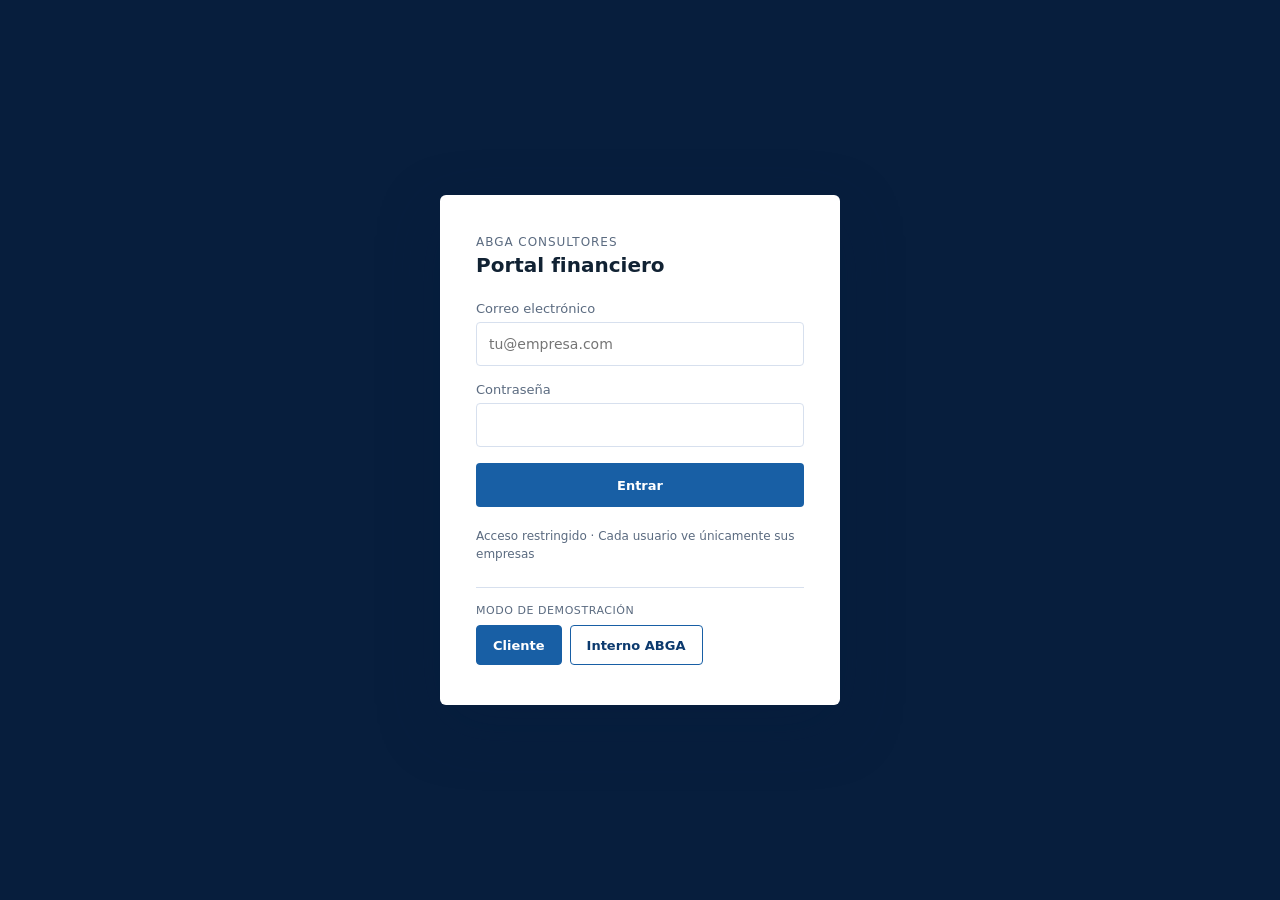
==== frontend/index.html @ 1085181a "Añadir plataforma ABGA (backend, frontend, legacy) Co-Authored-By: Claude Opus 5.5 <noreply@anthropi" ====
<!DOCTYPE html>
<html lang="es">
<head>
  <meta charset="utf-8">
  <meta name="viewport" content="width=device-width, initial-scale=1">
  <title>ABGA Consultores · Portal financiero</title>
  <link rel="stylesheet" href="estilos.css">
</head>
<body>

  <!-- ======================================================================
       LOGIN  (vista inicial. Queda oculta al entrar en la aplicación)
       El controlador puede ocultar #vista-login y mostrar #vista-app.
       ====================================================================== -->
  <section id="vista-login" class="vista visible" data-vista="login" aria-label="Acceso">
    <div class="pantalla-login">
      <div class="tarjeta-login" role="form" aria-label="Formulario de acceso">
        <div class="kickert">ABGA Consultores</div>
        <h1>Portal financiero</h1>

        <form id="form-login" novalidate>
          <div class="grupo">
            <label for="login-email">Correo electrónico</label>
            <input id="login-email" class="input" type="email" name="email" autocomplete="username" placeholder="tu@empresa.com" required>
          </div>
          <div class="grupo">
            <label for="login-password">Contraseña</label>
            <input id="login-password" class="input" type="password" name="password" autocomplete="current-password" required>
          </div>
          <button id="btn-entrar" class="boton principal completo lg" type="submit">Entrar</button>
        </form>

        <p class="registro">Acceso restringido · Cada usuario ve únicamente sus empresas</p>

        <div class="demo">
          <div class="demo-titulo">Modo de demostración</div>
          <div class="roles">
            <button id="btn-rol-cliente" class="boton-rol activo" type="button">Cliente</button>
            <button id="btn-rol-interno" class="boton-rol inactivo" type="button">Interno ABGA</button>
          </div>
        </div>
      </div>
    </div>
  </section>

  <!-- ======================================================================
       APLICACIÓN  (oculta mientras se está en el login)
       ====================================================================== -->
  <div id="vista-app" class="vista" data-vista="app">

    <!-- Cabecera: marca + subtítulo + usuario/rol + botón Salir -->
    <header class="cabecera">
      <div class="cabecera-marca">
        <span class="marca" id="cabecera-marca">ABGA Consultores</span>
        <span class="separador">·</span>
        <span class="subtitulo" id="cabecera-subtitulo">Portal financiero</span>
      </div>
      <div class="cabecera-acciones">
        <span class="cabecera-usuario" id="cabecera-usuario"><!-- nombre · rol --></span>
        <button id="btn-salir" class="boton-salir" type="button">Salir</button>
      </div>
    </header>

    <!-- Pestañas -->
    <nav class="pestanas" role="tablist" aria-label="Vistas del portal">
      <button id="tab-panel"    class="pestana activa" role="tab" aria-selected="true"  data-tab="panel"    type="button">Panel</button>
      <button id="tab-informes" class="pestana"        role="tab" aria-selected="false" data-tab="informes" type="button">Informes</button>
      <button id="tab-interno"  class="pestana"        role="tab" aria-selected="false" data-tab="interno"  type="button">Interno ABGA</button>
    </nav>

    <main class="contenedor">

      <!-- ======================================================================
           VISTA PANEL
           ====================================================================== -->
      <section id="vista-panel" class="vista visible" data-vista="panel" aria-label="Panel">

        <!-- Selectores Empresa / Ejercicio -->
        <div class="selectores">
          <div class="campo">
            <label for="select-empresa">Empresa</label>
            <select id="select-empresa" class="select-control" aria-label="Seleccionar empresa"><!-- opciones --></select>
          </div>
          <div class="campo">
            <label for="select-ejercicio">Ejercicio</label>
            <select id="select-ejercicio" class="select-control mini" aria-label="Seleccionar ejercicio"><!-- opciones --></select>
          </div>
        </div>
        <p id="ejercicio-en-curso" class="nota" hidden>Ejercicio en curso: los datos son parciales hasta el cierre del año.</p>

        <!-- Tarjeta de avisos -->
        <div id="avisos" class="avisos" hidden>
          <!-- El controlador inyecta .aviso con .punto.info / .punto.aviso -->
        </div>

        <!-- Tarjetas KPI -->
        <div id="kpi-grid" class="kpis" aria-label="Indicadores clave">
          <!-- El controlador inyecta .kpi con .etiqueta/.valor/.variacion -->
        </div>

        <!-- Contenedores de gráficas (rejilla de 2) -->
        <div class="graficas">
          <div class="tarjeta" id="grafica-mensual" aria-label="Ingresos y gastos por mes">
            <div class="cabecera-tarjeta">
              <h3>Ingresos y gastos por mes</h3>
              <div class="leyenda" id="legenda-mensual"><!-- leyenda --></div>
            </div>
            <svg id="svg-mensual" class="grafica" role="img" aria-label="Gráfica mensual"><!-- barras --></svg>
            <p class="insight" id="insight-mensual"></p>
            <div id="datos-mensual" class="tabla-scroll" hidden><!-- tabla de datos expandida --></div>
          </div>

          <div class="tarjeta" id="grafica-linea" aria-label="Resultado acumulado y tesorería">
            <div class="cabecera-tarjeta">
              <h3>Resultado acumulado y tesorería</h3>
              <div class="leyenda" id="legenda-linea"><!-- leyenda --></div>
            </div>
            <svg id="svg-linea" class="grafica" role="img" aria-label="Gráfica de líneas"><!-- líneas --></svg>
            <p class="insight" id="insight-linea"></p>
            <div id="datos-linea" class="tabla-scroll" hidden><!-- tabla de datos expandida --></div>
          </div>

          <div class="tarjeta" id="grafica-comparativa" aria-label="Comparativa interanual">
            <div class="cabecera-tarjeta">
              <h3>Comparativa interanual</h3>
              <div class="leyenda" id="legenda-comparativa"><!-- leyenda --></div>
            </div>
            <svg id="svg-comparativa" class="grafica" role="img" aria-label="Gráfica comparativa"><!-- barras --></svg>
            <p class="insight" id="insight-comparativa"></p>
            <div id="datos-comparativa" class="tabla-scroll" hidden><!-- tabla de datos expandida --></div>
          </div>

          <div class="tarjeta" id="grafica-gastos" aria-label="Dónde se va el dinero">
            <div class="cabecera-tarjeta">
              <h3>Dónde se va el dinero</h3>
            </div>
            <svg id="svg-gastos" class="grafica" role="img" aria-label="Gráfica de gastos"><!-- barras horizontales --></svg>
            <p class="insight" id="insight-gastos"></p>
            <div id="datos-gastos" class="tabla-scroll" hidden><!-- tabla de datos expandida --></div>
          </div>
        </div>

        <!-- Clientes y proveedores -->
        <div class="tarjeta" id="tarjeta-terceros" aria-label="Clientes y proveedores">
          <div class="cabecera-tarjeta">
            <h3>Clientes y proveedores</h3>
            <div style="display:flex;gap:8px;flex-wrap:wrap;">
              <input id="filtro-terceros" class="input sm" type="text" placeholder="Buscar tercero…" aria-label="Buscar tercero">
              <button id="btn-export-terceros" class="boton secundario" type="button">Exportar CSV</button>
            </div>
          </div>
          <div class="tabla-scroll">
            <table id="tabla-terceros" class="tabla-datos"><thead></thead><tbody></tbody></table>
          </div>
        </div>

        <!-- Cierre del ejercicio -->
        <div class="tarjeta" id="tarjeta-cierre" aria-label="Cierre del ejercicio">
          <div class="cabecera-tarjeta">
            <h3>Cierre del ejercicio</h3>
            <button id="btn-export-cierre" class="boton secundario" type="button">Exportar CSV</button>
          </div>
          <div class="tabla-scroll">
            <table id="tabla-cierre" class="tabla-datos"><thead></thead><tbody></tbody></table>
          </div>
        </div>

      </section>

      <!-- ======================================================================
           VISTA INFORMES
           ====================================================================== -->
      <section id="vista-informes" class="vista" data-vista="informes" aria-label="Informes">

        <!-- Visor de informe (visible con un módulo seleccionado) -->
        <div id="informe-visor" class="visor-informe" hidden>
          <div class="cabecera">
            <div>
              <span id="informe-chip-tipo" class="chip-tipo"><!-- Cliente / Uso interno ABGA --></span>
              <h2 id="informe-titulo"><!-- título del módulo --></h2>
            </div>
            <div class="acciones">
              <button id="btn-informe-actualizar" class="boton principal" type="button">Actualizar</button>
              <button id="btn-informe-excel" class="boton secundario" type="button">Excel</button>
              <button id="btn-informe-imprimir" class="boton secundario" type="button">Imprimir</button>
              <button id="btn-informe-cerrar" class="boton secundario" type="button">Cerrar</button>
            </div>
          </div>

          <div id="informe-parametros" class="parametros"><!-- campos de parámetros --></div>

          <div id="informe-contenido">
            <div id="informe-loading" class="loading" hidden>
              <div class="spinner"></div>
              Generando informe…
            </div>
            <div id="informe-resultado"><!-- HTML del informe --></div>
          </div>
        </div>

        <!-- Rejilla de módulos, agrupada por menú (Panel / Fiscal y contable / Impuestos / Herramientas) -->
        <div id="listado-modulos" class="modulos-envoltorio" aria-label="Módulos de informes">
          <!-- El controlador inyecta, por menú, una rejilla .modulos con tarjetas .modulo -->
        </div>

      </section>

      <!-- ======================================================================
           VISTA INTERNO ABGA
           ====================================================================== -->
      <section id="vista-interno" class="vista" data-vista="interno" aria-label="Interno ABGA">

        <!-- Últimas ejecuciones -->
        <div class="tarjeta" id="tarjeta-ejecuciones" aria-label="Últimas ejecuciones">
          <h3>Últimas ejecuciones</h3>
          <div class="tabla-scroll">
            <table id="tabla-ejecuciones" class="tabla-datos"><thead></thead><tbody></tbody></table>
          </div>
        </div>

        <!-- Caché de apuntes -->
        <div class="tarjeta" id="tarjeta-cache" aria-label="Caché de apuntes">
          <div class="cabecera-tarjeta">
            <h3>Caché de apuntes</h3>
            <div style="display:flex;gap:8px;">
              <button id="btn-refrescar-cache" class="boton principal" type="button">Actualizar desde el ERP</button>
              <button id="btn-borrar-cache" class="boton secundario" type="button">Borrar caché</button>
            </div>
          </div>
          <div class="tabla-scroll">
            <table id="tabla-cache" class="tabla-datos"><thead></thead><tbody></tbody></table>
          </div>
        </div>

        <!-- Trabajos en curso -->
        <div class="tarjeta" id="tarjeta-trabajos" aria-label="Trabajos en curso">
          <h3>Trabajos en curso</h3>
          <div id="trabajos-lista" class="progreso-lista"><!-- .progreso-item con .progreso-pista/.progreso-relleno --></div>
        </div>

        <!-- Estado de los módulos -->
        <div class="tarjeta" id="tarjeta-estado-modulos" aria-label="Estado de los módulos">
          <h3>Estado de los módulos</h3>
          <div class="tabla-scroll">
            <table id="tabla-estado-modulos" class="tabla-datos"><thead></thead><tbody></tbody></table>
          </div>
        </div>

        <!-- Empresas -->
        <div class="tarjeta" id="tarjeta-empresas" aria-label="Empresas">
          <h3>Empresas</h3>
          <div class="tabla-scroll">
            <table id="tabla-empresas" class="tabla-datos"><thead></thead><tbody></tbody></table>
          </div>
          <form id="form-alta-empresa" class="formulario-linea" novalidate>
            <div class="campo-form">
              <label for="alta-emp-codigo">Código</label>
              <input id="alta-emp-codigo" class="input sm" type="text" name="codigo">
            </div>
            <div class="campo-form">
              <label for="alta-emp-nombre">Nombre</label>
              <input id="alta-emp-nombre" class="input sm" type="text" name="nombre" style="min-width:220px;">
            </div>
            <button id="btn-crear-empresa" class="boton principal" type="submit">Crear empresa</button>
          </form>
        </div>

        <!-- Usuarios -->
        <div class="tarjeta" id="tarjeta-usuarios" aria-label="Usuarios">
          <h3>Usuarios</h3>
          <div id="banner-usuario" class="banner" hidden>
            <span id="banner-usuario-texto"><!-- Usuario ... creado. Contraseña temporal: ... --></span>
            <button id="btn-cerrar-banner" class="boton sm" type="button" style="border:1px solid var(--acento);color:var(--texto-cabecera);background:var(--superficie);">Cerrar</button>
          </div>
          <div class="tabla-scroll">
            <table id="tabla-usuarios" class="tabla-datos"><thead></thead><tbody></tbody></table>
          </div>
          <form id="form-alta-usuario" class="formulario-linea" novalidate>
            <div class="campo-form">
              <label for="alta-us-nombre">Nombre</label>
              <input id="alta-us-nombre" class="input sm" type="text" name="nombre">
            </div>
            <div class="campo-form">
              <label for="alta-us-email">Correo</label>
              <input id="alta-us-email" class="input sm" type="email" name="email" style="min-width:220px;">
            </div>
            <div class="campo-form">
              <label for="alta-us-rol">Rol</label>
              <select id="alta-us-rol" class="select-control sm" name="rol" style="min-height:40px;">
                <option value="Cliente">Cliente</option>
                <option value="Interno ABGA">Interno ABGA</option>
              </select>
            </div>
            <button id="btn-crear-usuario" class="boton principal" type="submit">Crear usuario</button>
          </form>
        </div>

      </section>

    </main>
  </div>

<script src="app.js"></script>
</body>
</html>
---- frontend/estilos.css ----
/* ==========================================================================
   Portal ABGA Consultores — Hoja de estilos (piel)
   Reconstrucción limpia del sistema de diseño de "Portal ABGA.dc.html".
   SIN runtime de Claude Design: sin directivas sc-if, sin bindings, sin JS.
   Uso: aplicar a un HTML normal. Clases reutilizables + variables CSS.
   ========================================================================== */

:root {
  /* Fondo y superficies */
  --fondo: #f4f7fc;
  --fondo-subtil: #f9fbff;
  --superficie: #ffffff;
  --superficie-tint: #e8f0fb;

  /* Texto */
  --texto: #112233;
  --texto-suave: #5b6b80;
  --texto-cabecera: #0c3a6e;

  /* Bordes y líneas */
  --borde: #d7e0ee;
  --linea-grafica: #e7edf6;

  /* Acento y navegación */
  --acento: #185FA5;
  --acento-oscuro: #123d6e;
  --acento-foco: #1a4b8c;
  --navegacion: #071e3d;
  --acento-suave: #9fb3c8;

  /* Semánticos */
  --ok: #2e7d32;      --ok-bg: #e8f5e9;
  --error: #c62828;   --error-bg: #fbeaea;
  --aviso: #b26a00;   --aviso-bg: #fdf0e0;
  --info: #185FA5;

  /* Sombras */
  --sombra-card: 0 1px 3px rgba(7, 30, 61, 0.06);
  --sombra-card-hover: 0 6px 16px rgba(7, 30, 61, 0.10);
  --sombra-modal: 0 20px 60px rgba(7, 30, 61, 0.35);

  /* Radios */
  --radio-card: 6px;
  --radio-control: 4px;
  --radio-chip: 3px;

  /* Tipografía / layout */
  --fuente: system-ui, -apple-system, "Segoe UI", Roboto, sans-serif;
  --max-ancho: 1400px;
  --altura-cabecera: 56px;
}

/* --------------------------------------------------------------------------
   Base
   -------------------------------------------------------------------------- */
* { box-sizing: border-box; }

body {
  margin: 0;
  font-family: var(--fuente);
  font-variant-numeric: tabular-nums;
  color: var(--texto);
  background: var(--fondo);
  min-height: 100vh;
  font-size: 14px;
}

a { color: var(--acento); }
a:hover { color: var(--acento-oscuro); }

::selection { background: var(--acento); color: #fff; }

h1, h2, h3 { color: var(--texto); }

/* Animaciones */
@keyframes fadeInUp {
  from { opacity: 0; transform: translateY(8px); }
  to   { opacity: 1; transform: translateY(0); }
}
@keyframes spin { to { transform: rotate(360deg); } }
@keyframes pulse { 0%, 100% { opacity: 1; } 50% { opacity: .35; } }

@media (prefers-reduced-motion: reduce) {
  *, *::before, *::after {
    transition-duration: 0.001ms !important;
    animation-duration: 0.001ms !important;
  }
}

/* --------------------------------------------------------------------------
   Layout general
   -------------------------------------------------------------------------- */
.contenedor {
  max-width: var(--max-ancho);
  margin: 0 auto;
  padding: 20px 24px 56px;
}

/* --------------------------------------------------------------------------
   Cabecera
   -------------------------------------------------------------------------- */
.cabecera {
  background: var(--navegacion);
  color: #fff;
  padding: 0 24px;
  display: flex;
  align-items: center;
  justify-content: space-between;
  min-height: var(--altura-cabecera);
  flex-wrap: wrap;
  gap: 8px;
}
.cabecera-marca {
  display: flex;
  align-items: center;
  gap: 10px;
}
.cabecera-marca .marca {
  font-weight: 700;
  letter-spacing: .02em;
  font-size: 15px;
  color: #fff;
}
.cabecera-marca .separador { opacity: .4; }
.cabecera-marca .subtitulo { font-size: 13px; opacity: .85; color: #fff; }

.cabecera-acciones {
  display: flex;
  align-items: center;
  gap: 16px;
  font-size: 13px;
  color: #fff;
}
.cabecera-usuario { color: #fff; }
.boton-salir {
  min-height: 36px;
  padding: 0 14px;
  background: transparent;
  color: #fff;
  border: 1px solid rgba(255, 255, 255, 0.35);
  border-radius: var(--radio-control);
  font-size: 13px;
  cursor: pointer;
  transition: background .15s ease;
}
.boton-salir:hover { background: rgba(255, 255, 255, 0.1); }

/* --------------------------------------------------------------------------
   Pestañas
   -------------------------------------------------------------------------- */
.pestanas {
  background: var(--superficie);
  border-bottom: 1px solid var(--borde);
  padding: 0 24px;
  display: flex;
  gap: 4px;
  overflow-x: auto;
}
.pestanas .pestana {
  min-height: 44px;
  padding: 0 16px;
  background: transparent;
  border: none;
  border-bottom: 2px solid transparent;
  font-family: var(--fuente);
  font-size: 14px;
  font-weight: 600;
  color: var(--texto-suave);
  cursor: pointer;
  transition: border-color .2s ease, color .2s ease;
  white-space: nowrap;
}
.pestanas .pestana:hover { color: var(--acento-oscuro); }
.pestanas .pestana.activa {
  border-bottom-color: var(--acento);
  color: var(--texto-cabecera);
}
.pestanas .pestana:focus-visible {
  outline: 2px solid var(--acento);
  outline-offset: 2px;
}

/* --------------------------------------------------------------------------
   Selectores Empresa / Ejercicio
   -------------------------------------------------------------------------- */
.selectores {
  display: flex;
  gap: 16px;
  flex-wrap: wrap;
  align-items: flex-end;
  margin-bottom: 16px;
}
.campo { display: flex; flex-direction: column; }
.campo label {
  display: block;
  font-size: 12px;
  color: var(--texto-suave);
  margin-bottom: 4px;
}
.select-control {
  min-height: 44px;
  min-width: 240px;
  padding: 0 12px;
  border: 1px solid var(--borde);
  border-radius: var(--radio-control);
  font-size: 14px;
  background: var(--superficie);
  color: var(--texto);
  font-family: var(--fuente);
}
.select-control.mini { min-width: 120px; }
.select-control.sm { min-height: 40px; font-size: 13px; padding: 0 10px; }
.select-control:focus-visible,
.input:focus-visible {
  outline: 2px solid var(--acento);
  outline-offset: 1px;
  border-color: var(--acento);
}

/* --------------------------------------------------------------------------
   Tarjeta de avisos
   -------------------------------------------------------------------------- */
.avisos {
  background: var(--superficie);
  border: 1px solid var(--borde);
  border-radius: var(--radio-control);
  padding: 10px 16px;
  margin-bottom: 16px;
}
.aviso {
  display: flex;
  align-items: baseline;
  gap: 8px;
  font-size: 13px;
  color: var(--texto);
  padding: 4px 0;
}
.aviso .punto {
  width: 6px;
  height: 6px;
  border-radius: 50%;
  flex-shrink: 0;
  display: inline-block;
}
.aviso .punto.info { background: var(--info); }
.aviso .punto.aviso { background: var(--aviso); }

/* --------------------------------------------------------------------------
   Tarjetas KPI
   -------------------------------------------------------------------------- */
.kpis {
  display: grid;
  grid-template-columns: repeat(1, 1fr);
  gap: 12px;
  margin-bottom: 20px;
}
.kpi {
  background: var(--superficie);
  border: 1px solid var(--borde);
  border-radius: var(--radio-card);
  padding: 16px;
  box-shadow: var(--sombra-card);
  animation: fadeInUp .5s ease both;
  transition: transform .2s ease, box-shadow .2s ease;
}
.kpi:hover {
  transform: translateY(-2px);
  box-shadow: var(--sombra-card-hover);
}
.kpi .etiqueta {
  font-size: 11px;
  color: var(--texto-suave);
  text-transform: uppercase;
  letter-spacing: .04em;
}
.kpi .valor {
  font-size: 22px;
  font-weight: 700;
  margin-top: 6px;
  color: var(--texto);
}
.kpi .variacion {
  font-size: 12px;
  margin-top: 4px;
  font-weight: 600;
}
.kpi .variacion.pos { color: var(--ok); }
.kpi .variacion.neg { color: var(--error); }
.kpi .variacion.amb { color: var(--aviso); }

/* --------------------------------------------------------------------------
   Tarjetas de gráficas / paneles
   -------------------------------------------------------------------------- */
.tarjeta {
  background: var(--superficie);
  border: 1px solid var(--borde);
  border-radius: var(--radio-control);
  padding: 16px;
  margin-bottom: 16px;
}
.tarjeta.solo { margin-bottom: 16px; }
.graficas {
  display: grid;
  grid-template-columns: repeat(1, 1fr);
  gap: 16px;
  margin-bottom: 16px;
}
.tarjeta .cabecera-tarjeta {
  display: flex;
  justify-content: space-between;
  align-items: center;
  flex-wrap: wrap;
  gap: 8px;
  margin-bottom: 10px;
}
.tarjeta h3 {
  font-size: 14px;
  font-weight: 700;
  margin: 0;
  color: var(--texto);
}
.leyenda {
  display: flex;
  align-items: center;
  flex-wrap: wrap;
  gap: 6px;
}
.leyenda-item {
  display: inline-flex;
  align-items: center;
  gap: 6px;
  font-size: 12px;
  color: var(--texto-suave);
  margin-left: 14px;
}
.leyenda-item .muestra {
  width: 10px;
  height: 10px;
  border-radius: 2px;
  display: inline-block;
}
.grafica { width: 100%; height: auto; display: block; }
.grafica p.insight {
  font-size: 12px;
  color: var(--texto-suave);
  margin: 10px 0 0;
}

/* --------------------------------------------------------------------------
   Tablas
   -------------------------------------------------------------------------- */
.tabla-scroll { overflow-x: auto; }
.tabla-datos {
  width: 100%;
  border-collapse: collapse;
  font-size: 13px;
  font-family: var(--fuente);
}
.tabla-datos thead th {
  text-align: left;
  padding: 8px 10px;
  background: var(--superficie-tint);
  color: var(--texto-cabecera);
  cursor: pointer;
  white-space: nowrap;
  border-bottom: 1px solid var(--borde);
}
.tabla-datos thead th.num { text-align: right; }
.tabla-datos tbody td {
  padding: 7px 10px;
  border-bottom: 1px solid var(--borde);
}
.tabla-datos tbody td.num { text-align: right; }
.tabla-datos tbody td.strong { font-weight: 600; }
.tabla-datos tbody tr:nth-child(odd) { background: var(--fondo-subtil); }
.tabla-datos tbody tr:nth-child(even) { background: var(--superficie); }

.chip-estado {
  display: inline-block;
  font-size: 11px;
  font-weight: 600;
  padding: 2px 8px;
  border-radius: var(--radio-chip);
}
.chip-estado.ok { background: var(--ok-bg); color: var(--ok); }
.chip-estado.error { background: var(--error-bg); color: var(--error); }
.chip-estado.aviso { background: var(--aviso-bg); color: var(--aviso); }
.chip-estado.info { background: var(--superficie-tint); color: var(--texto-cabecera); }

/* --------------------------------------------------------------------------
   Progreso (trabajos en curso)
   -------------------------------------------------------------------------- */
.progreso-lista { display: flex; flex-direction: column; gap: 12px; }
.progreso-item { }
.progreso-cabecera {
  display: flex;
  justify-content: space-between;
  font-size: 13px;
  margin-bottom: 6px;
}
.progreso-titulo {
  display: inline-flex;
  align-items: center;
  gap: 6px;
}
.progreso-titulo .punto {
  width: 7px;
  height: 7px;
  border-radius: 50%;
  display: inline-block;
}
.progreso-valor { font-weight: 600; }
.progreso-pista {
  background: var(--superficie-tint);
  border-radius: 3px;
  height: 8px;
  overflow: hidden;
}
.progreso-relleno {
  height: 100%;
  transition: width .4s ease;
}

/* --------------------------------------------------------------------------
   Tarjetas de módulos (Informes)
   -------------------------------------------------------------------------- */
.modulos {
  display: grid;
  grid-template-columns: repeat(1, 1fr);
  gap: 14px;
}

/* Envoltorio de la pestaña Informes: un bloque por menú, cada uno con su rejilla (.modulos) */
.modulos-envoltorio {
  display: flex;
  flex-direction: column;
  gap: 26px;
}
.titulo-menu {
  font-size: 11px;
  font-weight: 700;
  letter-spacing: .8px;
  text-transform: uppercase;
  color: var(--acento);
  border-bottom: 1px solid var(--borde);
  padding-bottom: 7px;
  margin-bottom: 12px;
}
.titulo-menu .cuenta {
  color: var(--texto-suave, #6b7c93);
  font-weight: 400;
  letter-spacing: 0;
  text-transform: none;
  margin-left: 6px;
}
/* Tarjeta de un informe acordado pero todavía sin construir */
.modulo.pendiente {
  opacity: .6;
  cursor: default;
  border-style: dashed;
}
.modulo.pendiente:hover {
  transform: none;
  box-shadow: none;
  border-color: var(--borde);
}
.modulo {
  background: var(--superficie);
  border: 1px solid var(--borde);
  border-radius: var(--radio-card);
  padding: 16px;
  cursor: pointer;
  display: flex;
  flex-direction: column;
  gap: 10px;
  min-height: 44px;
  transition: transform .2s ease, box-shadow .2s ease, border-color .2s ease;
}
.modulo:hover {
  border-color: var(--acento);
  box-shadow: var(--sombra-card-hover);
  transform: translateY(-2px);
}
.modulo .chip-tipo {
  align-self: flex-start;
  display: inline-block;
  font-size: 11px;
  font-weight: 600;
  padding: 3px 8px;
  border-radius: var(--radio-chip);
}
.modulo .chip-tipo.cliente { background: var(--superficie-tint); color: var(--texto-cabecera); }
.modulo .chip-tipo.interno { background: var(--navegacion); color: #fff; }
.modulo h3 { font-size: 15px; margin: 0; }
.modulo .descripcion {
  font-size: 13px;
  color: var(--texto-suave);
  margin: 0;
  line-height: 1.4;
}
.modulo .chips-meta {
  display: flex;
  gap: 6px;
  flex-wrap: wrap;
  margin-top: auto;
}
.modulo .chip-meta {
  font-size: 11px;
  color: var(--texto-suave);
  background: var(--fondo);
  border: 1px solid var(--borde);
  border-radius: var(--radio-chip);
  padding: 3px 8px;
}

/* --------------------------------------------------------------------------
   Visor de informe
   -------------------------------------------------------------------------- */
.visor-informe {
  background: var(--superficie);
  border: 1px solid var(--borde);
  border-radius: var(--radio-control);
  padding: 20px;
}
.visor-informe .cabecera {
  display: flex;
  justify-content: space-between;
  align-items: flex-start;
  flex-wrap: wrap;
  gap: 12px;
  border-bottom: 1px solid var(--borde);
  padding-bottom: 14px;
  margin-bottom: 14px;
  background: transparent;
  color: var(--texto);
  min-height: 0;
}
.visor-informe .chip-tipo {
  display: inline-block;
  font-size: 11px;
  font-weight: 600;
  padding: 3px 8px;
  border-radius: var(--radio-chip);
  margin-bottom: 6px;
}
.visor-informe .chip-tipo.cliente { background: var(--superficie-tint); color: var(--texto-cabecera); }
.visor-informe .chip-tipo.interno { background: var(--navegacion); color: #fff; }
.visor-informe h2 { margin: 0; font-size: 18px; }
.visor-informe .acciones { display: flex; gap: 8px; flex-wrap: wrap; }

.parametros {
  display: flex;
  gap: 16px;
  flex-wrap: wrap;
  margin-bottom: 16px;
}
.parametros select,
.parametros input {
  min-height: 40px;
  min-width: 160px;
  padding: 0 10px;
  border: 1px solid var(--borde);
  border-radius: var(--radio-control);
  font-size: 13px;
  background: var(--superficie);
  color: var(--texto);
  font-family: var(--fuente);
}
.parametros input { min-width: 200px; }
.parametros select:focus-visible,
.parametros input:focus-visible {
  outline: 2px solid var(--acento);
  outline-offset: 1px;
  border-color: var(--acento);
}

.loading {
  padding: 40px 0;
  display: flex;
  flex-direction: column;
  align-items: center;
  gap: 10px;
  color: var(--texto-suave);
  font-size: 14px;
}
.spinner {
  width: 28px;
  height: 28px;
  border-radius: 50%;
  border: 3px solid var(--borde);
  border-top-color: var(--acento);
  animation: spin .8s linear infinite;
}

/* --------------------------------------------------------------------------
   Botones
   -------------------------------------------------------------------------- */
.boton {
  min-height: 40px;
  padding: 0 16px;
  border-radius: var(--radio-control);
  font-family: var(--fuente);
  font-size: 13px;
  cursor: pointer;
  transition: background .15s ease;
}
.boton.principal {
  background: var(--acento);
  color: #fff;
  border: none;
  font-weight: 600;
}
.boton.principal:hover { background: var(--acento-oscuro); }
.boton.principal:focus-visible {
  outline: 2px solid var(--acento-foco);
  outline-offset: 2px;
}
.boton.secundario {
  background: var(--superficie);
  border: 1px solid var(--borde);
  color: var(--texto);
}
.boton.secundario:hover { background: var(--fondo); }
.boton.compacto {
  min-height: 30px;
  padding: 0 10px;
  background: var(--fondo);
  border: 1px solid var(--borde);
  border-radius: var(--radio-control);
  font-size: 11px;
  color: var(--texto-cabecera);
  cursor: pointer;
  margin-left: 8px;
  transition: background .15s ease;
}
.boton.compacto:hover { background: var(--superficie-tint); }
.boton.completo { width: 100%; }
.boton.lg { min-height: 44px; }
.boton.sm { min-height: 32px; padding: 0 12px; font-size: 12px; }

/* --------------------------------------------------------------------------
   Formularios
   -------------------------------------------------------------------------- */
.campo-form { display: flex; flex-direction: column; }
.campo-form label {
  display: block;
  font-size: 13px;
  color: var(--texto-suave);
  margin-bottom: 6px;
}
.input {
  width: 100%;
  min-height: 44px;
  padding: 0 12px;
  border: 1px solid var(--borde);
  border-radius: var(--radio-control);
  font-size: 14px;
  color: var(--texto);
  background: var(--superficie);
  font-family: var(--fuente);
}
.input.sm { min-height: 40px; font-size: 13px; padding: 0 10px; }
.input.bordes { border: 1px solid var(--borde); }

/* Login */
.pantalla-login {
  min-height: 100vh;
  display: flex;
  align-items: center;
  justify-content: center;
  background: var(--navegacion);
  padding: 24px;
}
.tarjeta-login {
  width: 100%;
  max-width: 400px;
  background: var(--superficie);
  border-radius: var(--radio-card);
  padding: 40px 36px;
  box-shadow: var(--sombra-modal);
}
.tarjeta-login .kickert {
  font-size: 12px;
  letter-spacing: .08em;
  text-transform: uppercase;
  color: var(--texto-suave);
  margin-bottom: 4px;
}
.tarjeta-login h1 {
  font-size: 20px;
  margin: 0 0 24px;
  color: var(--texto);
  font-weight: 700;
}
.tarjeta-login .grupo { margin-bottom: 16px; }
.tarjeta-login .grupo label {
  display: block;
  font-size: 13px;
  color: var(--texto-suave);
  margin-bottom: 6px;
}
.tarjeta-login .grupo input { margin-bottom: 0; }
.tarjeta-login .grupo input#login-password { margin-bottom: 0; }
.tarjeta-login .registro {
  margin: 20px 0 0;
  font-size: 12px;
  color: var(--texto-suave);
  line-height: 1.5;
}
.tarjeta-login .demo {
  margin-top: 24px;
  padding-top: 16px;
  border-top: 1px solid var(--borde);
}
.tarjeta-login .demo .demo-titulo {
  font-size: 11px;
  text-transform: uppercase;
  letter-spacing: .05em;
  color: var(--texto-suave);
  margin-bottom: 8px;
}
.tarjeta-login .demo .roles { display: flex; gap: 8px; }
.boton-rol {
  min-height: 40px;
  padding: 0 16px;
  border-radius: var(--radio-control);
  font-family: var(--fuente);
  font-size: 13px;
  font-weight: 600;
  cursor: pointer;
  border: 1px solid var(--acento);
  transition: background .15s ease;
}
.boton-rol.activo { background: var(--acento); color: #fff; }
.boton-rol.inactivo { background: var(--superficie); color: var(--texto-cabecera); }
.boton-rol:hover { background: var(--acento-oscuro); color: #fff; }

/* Alta empresa / usuario (formularios en línea) */
.formulario-linea {
  display: flex;
  gap: 8px;
  flex-wrap: wrap;
  align-items: flex-end;
}
.formulario-linea .input { width: auto; }
.formulario-linea .input.mini { min-width: 160px; }

/* Banner de éxito */
.banner {
  background: var(--superficie-tint);
  border: 1px solid var(--acento);
  border-radius: var(--radio-control);
  padding: 10px 14px;
  margin-bottom: 14px;
  display: flex;
  justify-content: space-between;
  align-items: center;
  flex-wrap: wrap;
  gap: 8px;
  font-size: 13px;
  color: var(--texto-cabecera);
}
.banner strong { color: var(--texto-cabecera); }

/* --------------------------------------------------------------------------
   Visibilidad por pestañas (SPA)
   -------------------------------------------------------------------------- */
.vista { display: none; animation: fadeInUp .4s ease both; }
.vista.visible { display: block; }

/* --------------------------------------------------------------------------
   Responsive (móvil < 980px, tablet 980–1299px, escritorio >= 1300px)
   -------------------------------------------------------------------------- */
@media (min-width: 980px) {
  .kpis { grid-template-columns: repeat(2, 1fr); }
  .graficas { grid-template-columns: repeat(2, 1fr); }
  .modulos { grid-template-columns: repeat(2, 1fr); }
}
@media (min-width: 1300px) {
  .kpis { grid-template-columns: repeat(4, 1fr); }
  .modulos { grid-template-columns: repeat(3, 1fr); }
}

/* añadidos para el controlador */
.modulo .titulo { font-weight: 700; font-size: 15px; color: #0c3a6e; margin: 6px 0 2px; }
.tabla-datos td.vacias, .tabla-datos .vacias { color: #5b6b80; font-style: italic; text-align: center; padding: 18px; }
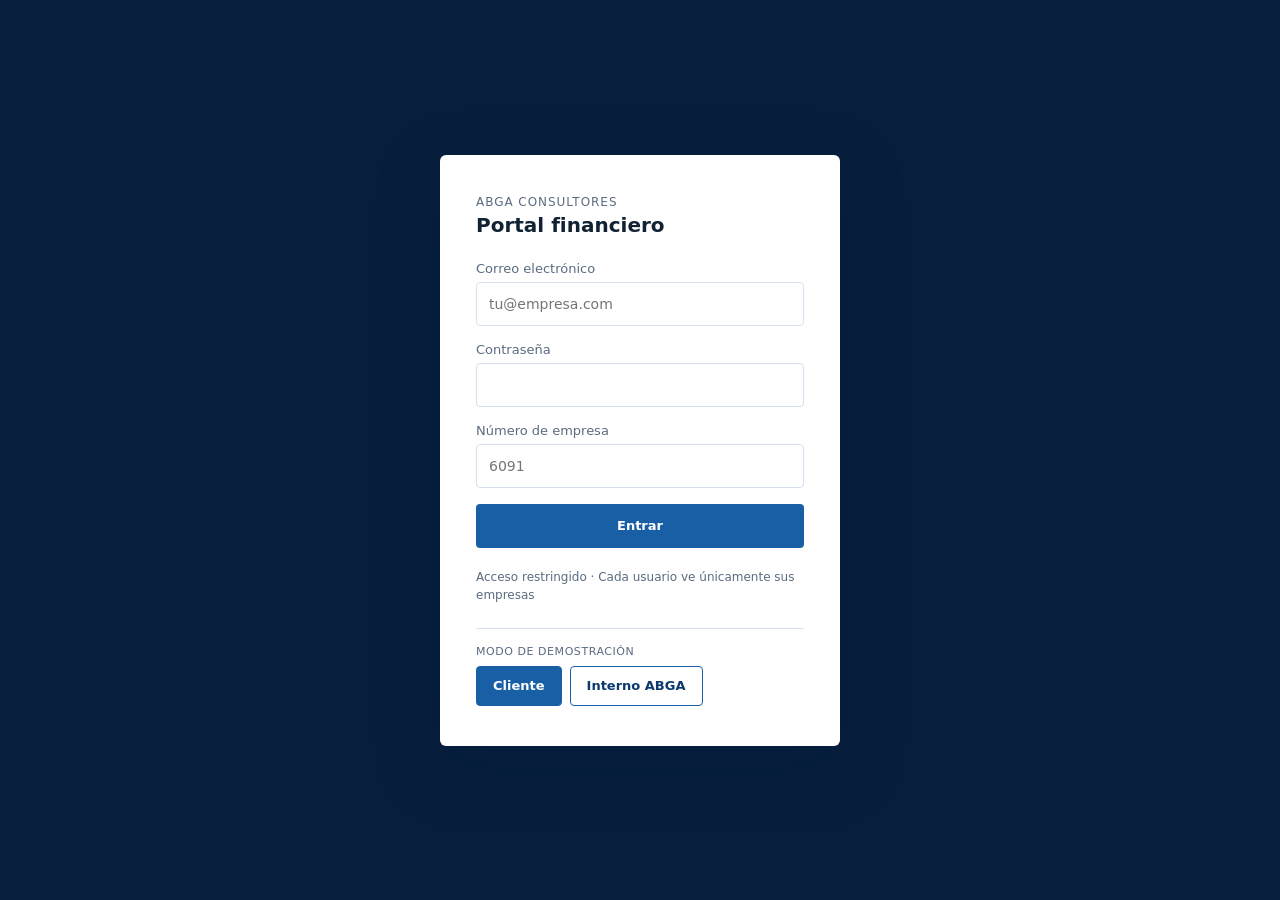
==== commit 809bc7da: "Acceso con numero de empresa: el codigo forma parte del login Hasta ahora el cliente entraba con cor" ====
--- a/frontend/index.html
+++ b/frontend/index.html
@@ -26,6 +26,11 @@
           <div class="grupo">
             <label for="login-password">Contraseña</label>
             <input id="login-password" class="input" type="password" name="password" autocomplete="current-password" required>
+          </div>
+          <div class="grupo">
+            <label for="login-empresa">Número de empresa</label>
+            <input id="login-empresa" class="input" type="text" name="cod_empresa" inputmode="numeric"
+                   autocomplete="off" placeholder="6091" title="El código que te dio ABGA; con él se abren tus datos" required>
           </div>
           <button id="btn-entrar" class="boton principal completo lg" type="submit">Entrar</button>
         </form>
